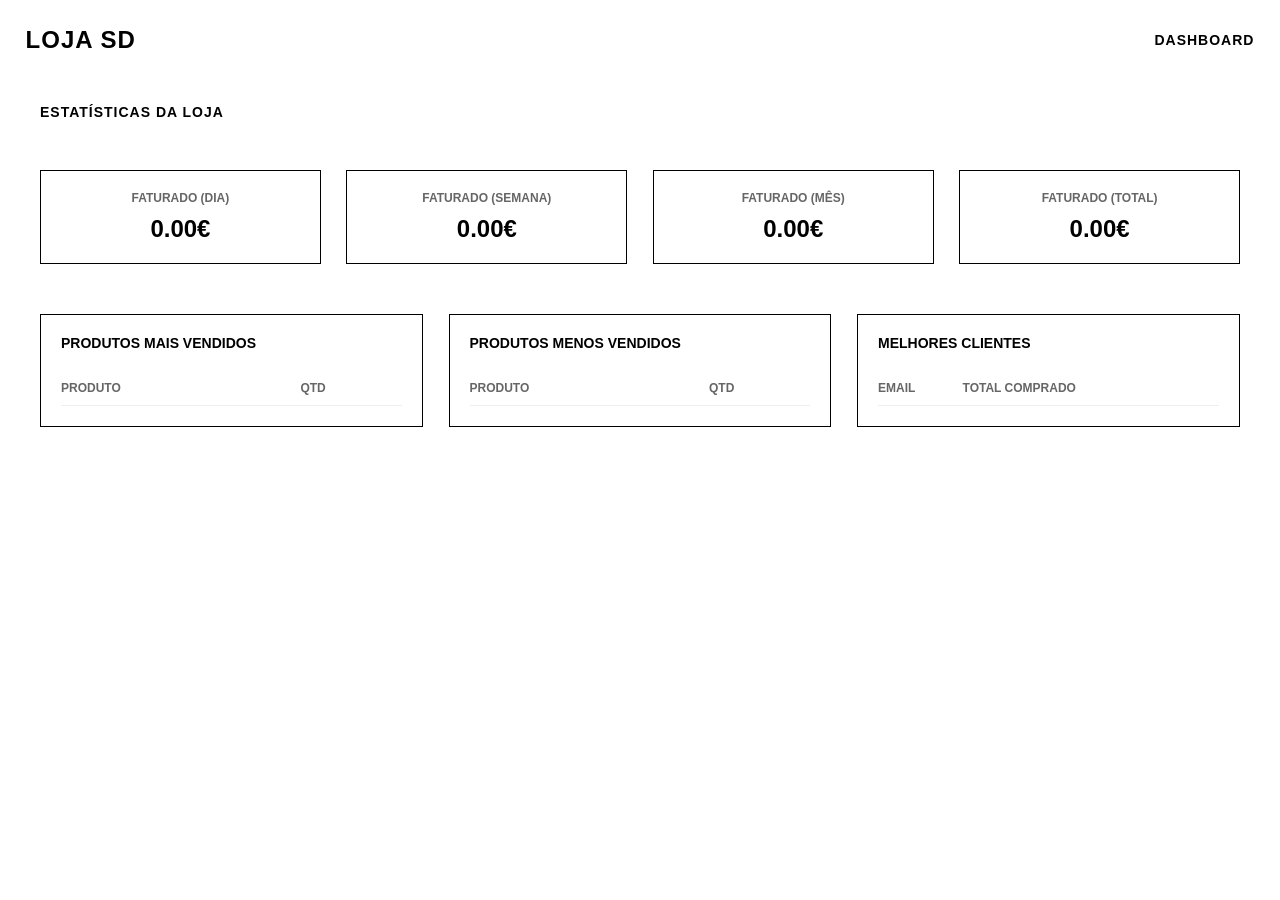
==== src/main/resources/static/dashboard.html @ 11ebfb99 "feat: adicionar categorias e estatísticas" ====
<!DOCTYPE html>
<html lang="pt">
<head>
    <meta charset="UTF-8">
    <meta name="viewport" content="width=device-width, initial-scale=1.0">
    <title>Estatísticas da Loja</title>
    <link rel="stylesheet" href="style.css">
    <style>
        .dashboard-container { max-width: 1200px; margin: 0 auto; }
        .dashboard-header { margin-bottom: 50px; text-transform: uppercase; letter-spacing: 1px; font-size: 14px; }
        .kpi-cards { display: flex; gap: 2vw; margin-bottom: 50px; }
        .kpi-card { border: 1px solid #000; padding: 20px; flex: 1; text-align: center; }
        .kpi-card h3 { margin: 0 0 10px 0; font-size: 12px; color: #666; text-transform: uppercase; }
        .kpi-card p { margin: 0; font-size: 24px; font-weight: bold; color: #000; }
        
        .tables-container { display: flex; gap: 2vw; flex-wrap: wrap; }
        .data-table-box { border: 1px solid #000; padding: 20px; flex: 1; min-width: 300px; }
        .data-table-box h3 { margin-top: 0; margin-bottom: 20px; font-size: 14px; text-transform: uppercase; }
        table { width: 100%; border-collapse: collapse; font-size: 12px; }
        th, td { text-align: left; padding: 10px 0; border-bottom: 1px solid #eee; }
        th { text-transform: uppercase; color: #666; }
    </style>
</head>
<body>
    <header>
        <a href="index.html" class="logo">LOJA SD</a>
        <div>Dashboard</div>
    </header>
    <div class="dashboard-container">
        <h1 class="dashboard-header">Estatísticas da Loja</h1>
        
        <div class="kpi-cards">
            <div class="kpi-card">
                <h3>Faturado (Dia)</h3>
                <p id="faturado-dia">0.00€</p>
            </div>
            <div class="kpi-card">
                <h3>Faturado (Semana)</h3>
                <p id="faturado-semana">0.00€</p>
            </div>
            <div class="kpi-card">
                <h3>Faturado (Mês)</h3>
                <p id="faturado-mes">0.00€</p>
            </div>
            <div class="kpi-card">
                <h3>Faturado (Total)</h3>
                <p id="faturado-total">0.00€</p>
            </div>
        </div>

        <div class="tables-container">
            <div class="data-table-box">
                <h3>Produtos Mais Vendidos</h3>
                <table>
                    <thead><tr><th>Produto</th><th>Qtd</th></tr></thead>
                    <tbody id="top-produtos-body"></tbody>
                </table>
            </div>

            <div class="data-table-box">
                <h3>Produtos Menos Vendidos</h3>
                <table>
                    <thead><tr><th>Produto</th><th>Qtd</th></tr></thead>
                    <tbody id="bottom-produtos-body"></tbody>
                </table>
            </div>

            <div class="data-table-box">
                <h3>Melhores Clientes</h3>
                <table>
                    <thead><tr><th>Email</th><th>Total Comprado</th></tr></thead>
                    <tbody id="top-clientes-body"></tbody>
                </table>
            </div>
        </div>
    </div>

    <script>
        async function loadEstatisticas() {
            try {
                const resposta = await fetch('/api/estatisticas');
                const stats = await resposta.json();

                document.getElementById('faturado-dia').innerText = stats.faturadoDia.toFixed(2) + '€';
                document.getElementById('faturado-semana').innerText = stats.faturadoSemana.toFixed(2) + '€';
                document.getElementById('faturado-mes').innerText = stats.faturadoMes.toFixed(2) + '€';
                document.getElementById('faturado-total').innerText = stats.faturadoTotal.toFixed(2) + '€';

                populateTable('top-produtos-body', stats.produtosMaisVendidos, ['nome', 'quantidade']);
                populateTable('bottom-produtos-body', stats.produtosMenosVendidos, ['nome', 'quantidade']);
                
                const tbodyClientes = document.getElementById('top-clientes-body');
                tbodyClientes.innerHTML = '';
                stats.melhoresClientes.forEach(c => {
                    tbodyClientes.innerHTML += `<tr><td>${c.email}</td><td>${c.totalComprado.toFixed(2)}€</td></tr>`;
                });

            } catch (err) {
                console.error("Erro ao carregar estatísticas", err);
            }
        }

        function populateTable(bodyId, data, keys) {
            const tbody = document.getElementById(bodyId);
            tbody.innerHTML = '';
            data.forEach(item => {
                const tr = document.createElement('tr');
                keys.forEach(k => {
                    const td = document.createElement('td');
                    td.innerText = item[k];
                    tr.appendChild(td);
                });
                tbody.appendChild(tr);
            });
        }

        loadEstatisticas();
    </script>
</body>
</html>
---- src/main/resources/static/style.css ----
* { margin: 0; padding: 0; box-sizing: border-box; font-family: 'Helvetica Neue', Helvetica, Arial, sans-serif; }
body { background-color: #ffffff; color: #000000; padding: 2vw; }
header { display: flex; justify-content: space-between; align-items: center; padding-bottom: 50px; font-size: 14px; text-transform: uppercase; font-weight: bold; letter-spacing: 1px; }
.logo { font-size: 24px; text-decoration: none; color: #000; }
.cart { cursor: pointer; }
.product-grid { display: grid; grid-template-columns: repeat(auto-fit, minmax(300px, 1fr)); gap: 2vw; }
.product { cursor: pointer; }
.product-image { width: 100%; aspect-ratio: 1 / 1; background-color: #f5f5f5; display: flex; align-items: center; justify-content: center; overflow: hidden; }
.product-image img { width: 70%; height: auto; object-fit: contain; transition: transform 0.3s ease; border-radius: 50%; }
.product:hover .product-image img { transform: scale(1.05); }
.product-info { display: flex; flex-direction: column; padding-top: 15px; font-size: 12px; text-transform: uppercase; }
.product-main-info { display: flex; justify-content: space-between; margin-bottom: 5px; }
.product-name { font-weight: bold; }
.product-price { color: #666; }
.product-stock { color: #888; font-size: 10px; }

/* Estilos para produto sem stock */
.product.out-of-stock {
    cursor: not-allowed;
    opacity: 0.6;
}

.product.out-of-stock .product-image {
    position: relative;
}

.product.out-of-stock .product-image::after {
    content: "X";
    position: absolute;
    top: 50%;
    left: 50%;
    transform: translate(-50%, -50%);
    font-size: 100px;
    color: rgba(255, 0, 0, 0.7);
    font-weight: bold;
    pointer-events: none; /* Garante que o clique passe para o elemento pai se necessário */
}

footer { margin-top: 100px; padding-bottom: 20px; text-align: center; font-size: 10px; text-transform: uppercase; color: #999; }
/* Estilos do Modal */
.modal {
    display: none;
    position: fixed;
    z-index: 1000;
    left: 0;
    top: 0;
    width: 100%;
    height: 100%;
    background-color: rgba(255, 255, 255, 0.95); /* Fundo quase branco opaco */
    backdrop-filter: blur(5px);
    animation: fadeIn 0.3s ease-out;
}

@keyframes fadeIn {
    from { opacity: 0; }
    to { opacity: 1; }
}

@keyframes slideUp {
    from { transform: translateY(20px); opacity: 0; }
    to { transform: translateY(0); opacity: 1; }
}

.modal-content, .product-modal-content {
    background-color: #fff;
    margin: 5% auto;
    padding: 30px;
    width: 800px;
    max-width: 95%;
    text-transform: uppercase;
    font-size: 12px;
    animation: slideUp 0.4s ease-out;
}

/* Estado de Sucesso */
.success-message {
    text-align: center;
    padding: 40px 0;
}

.success-icon {
    font-size: 60px;
    color: #2ecc71;
    margin-bottom: 20px;
}

.success-message h2 {
    margin-bottom: 10px;
}

.success-message p {
    color: #666;
    margin-bottom: 30px;
}


.modal-content {
    border: 1px solid #000;
    width: 400px;
}

.product-modal-content {
    margin-top: 10vh;
}

.product-details-container {
    display: flex;
    gap: 50px;
    align-items: center;
}

.product-details-image {
    flex: 1;
    display: flex;
    justify-content: center;
}

.product-details-image img {
    max-width: 100%;
    height: auto;
    border-radius: 50%;
}

.product-details-info {
    flex: 1;
}

.product-details-info h1 {
    font-size: 32px;
    margin-bottom: 10px;
    font-weight: bold;
}

.product-details-info p {
    font-size: 18px;
    margin-bottom: 20px;
}

.quantity-selector {
    margin-bottom: 30px;
}

.quantity-controls {
    display: flex;
    align-items: center;
    gap: 10px;
    margin-top: 10px;
}

.quantity-controls button {
    background: #000;
    color: #fff;
    border: none;
    width: 30px;
    height: 30px;
    cursor: pointer;
    font-size: 20px;
}

.quantity-controls input {
    width: 60px;
    text-align: center;
    border: 1px solid #000;
    padding: 5px;
    font-size: 16px;
}

/* Chrome, Safari, Edge, Opera */
input::-webkit-outer-spin-button,
input::-webkit-inner-spin-button {
  -webkit-appearance: none;
  margin: 0;
}

/* Firefox */
input[type=number] {
  -moz-appearance: textfield;
}

.close {
    color: #000;
    float: right;
    font-size: 28px;
    font-weight: bold;
    cursor: pointer;
    position: relative;
    z-index: 1001;
}

.cart-item {
    display: flex;
    justify-content: space-between;
    align-items: center;
    padding: 15px 0;
    border-bottom: 1px solid #eee;
}

.cart-item-info {
    display: flex;
    flex-direction: column;
    gap: 5px;
}

.cart-item-name {
    font-weight: bold;
}

.cart-item-price {
    color: #666;
    font-size: 10px;
}

.cart-item-actions {
    display: flex;
    flex-direction: column;
    align-items: flex-end;
    gap: 10px;
}

.cart-qty-controls {
    display: flex;
    align-items: center;
    gap: 8px;
}

.cart-qty-controls button {
    background: #000;
    color: #fff;
    border: none;
    width: 20px;
    height: 20px;
    cursor: pointer;
    font-size: 14px;
    display: flex;
    align-items: center;
    justify-content: center;
}

.cart-qty-controls span {
    font-size: 12px;
    min-width: 20px;
    text-align: center;
}

.remove-item {
    background: transparent;
    border: none;
    color: #ff4444;
    cursor: pointer;
    font-size: 9px;
    text-decoration: underline;
    padding: 0;
    text-transform: uppercase;
}

.remove-item:hover {
    color: #cc0000;
}

.cart-total {
    margin-top: 20px;
    text-align: right;
    font-weight: bold;
    font-size: 14px;
}

.checkout-button {
    width: 100%;
    margin-top: 20px;
    padding: 15px;
    background-color: #000;
    color: #fff;
    border: none;
    cursor: pointer;
    font-size: 14px;
    text-transform: uppercase;
    font-weight: bold;
    letter-spacing: 1px;
}

.checkout-button:hover {
    background-color: #333;
}
/* Categorias */
.category-section {
    margin-bottom: 50px;
}

.category-title {
    font-size: 20px;
    font-weight: bold;
    text-transform: uppercase;
    margin-bottom: 20px;
    border-bottom: 1px solid #eee;
    padding-bottom: 10px;
}
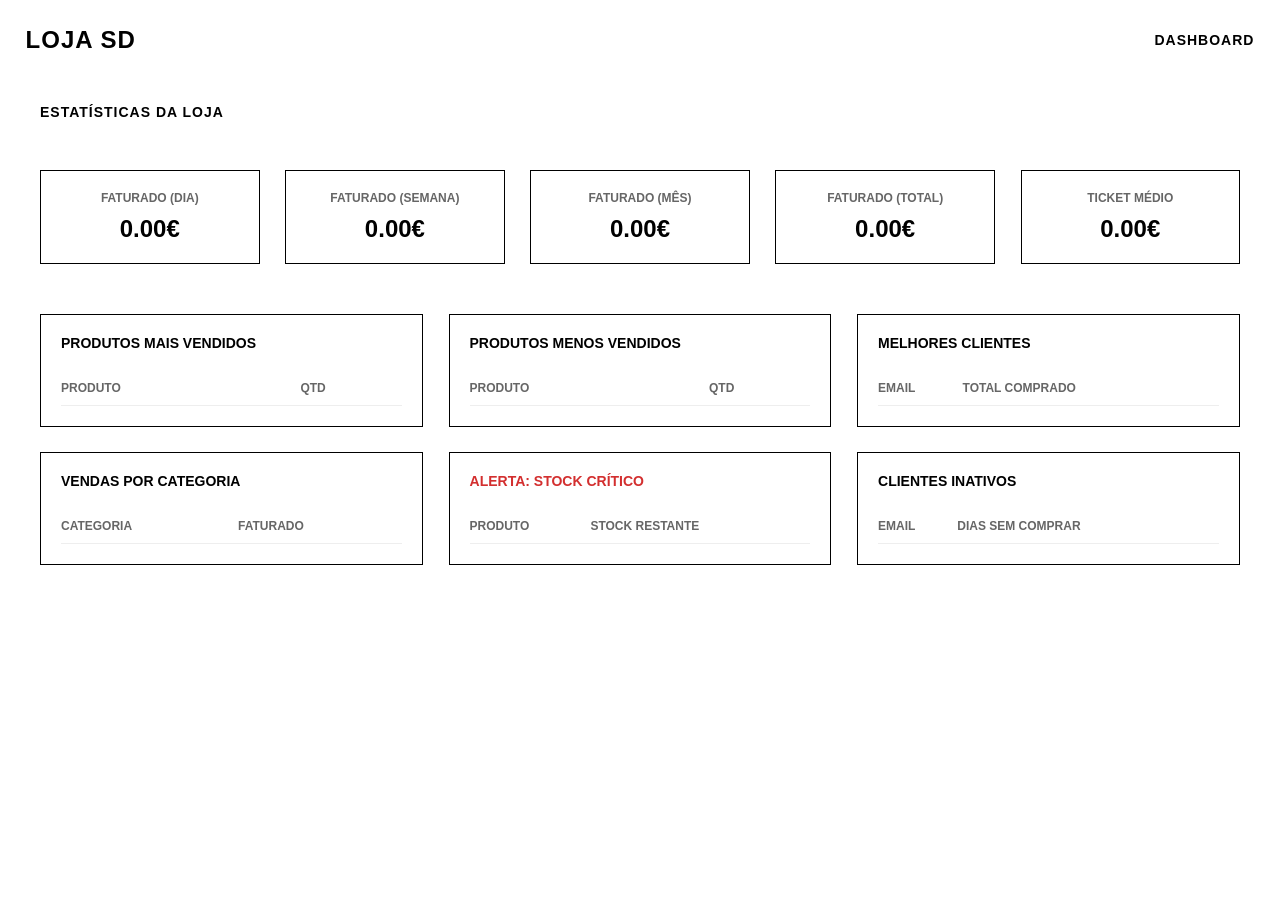
==== commit a99fad16: "feat: adicionar estatísticas ricas no backend e dashboard" ====
--- a/src/main/resources/static/dashboard.html
+++ b/src/main/resources/static/dashboard.html
@@ -46,6 +46,10 @@
                 <h3>Faturado (Total)</h3>
                 <p id="faturado-total">0.00€</p>
             </div>
+            <div class="kpi-card">
+                <h3>Ticket Médio</h3>
+                <p id="ticket-medio">0.00€</p>
+            </div>
         </div>
 
         <div class="tables-container">
@@ -72,6 +76,30 @@
                     <tbody id="top-clientes-body"></tbody>
                 </table>
             </div>
+
+            <div class="data-table-box">
+                <h3>Vendas por Categoria</h3>
+                <table>
+                    <thead><tr><th>Categoria</th><th>Faturado</th></tr></thead>
+                    <tbody id="vendas-categoria-body"></tbody>
+                </table>
+            </div>
+
+            <div class="data-table-box">
+                <h3 style="color: #d32f2f;">Alerta: Stock Crítico</h3>
+                <table>
+                    <thead><tr><th>Produto</th><th>Stock Restante</th></tr></thead>
+                    <tbody id="stock-critico-body"></tbody>
+                </table>
+            </div>
+
+            <div class="data-table-box">
+                <h3>Clientes Inativos</h3>
+                <table>
+                    <thead><tr><th>Email</th><th>Dias sem Comprar</th></tr></thead>
+                    <tbody id="clientes-inativos-body"></tbody>
+                </table>
+            </div>
         </div>
     </div>
 
@@ -85,6 +113,7 @@
                 document.getElementById('faturado-semana').innerText = stats.faturadoSemana.toFixed(2) + '€';
                 document.getElementById('faturado-mes').innerText = stats.faturadoMes.toFixed(2) + '€';
                 document.getElementById('faturado-total').innerText = stats.faturadoTotal.toFixed(2) + '€';
+                document.getElementById('ticket-medio').innerText = stats.ticketMedio.toFixed(2) + '€';
 
                 populateTable('top-produtos-body', stats.produtosMaisVendidos, ['nome', 'quantidade']);
                 populateTable('bottom-produtos-body', stats.produtosMenosVendidos, ['nome', 'quantidade']);
@@ -94,6 +123,15 @@
                 stats.melhoresClientes.forEach(c => {
                     tbodyClientes.innerHTML += `<tr><td>${c.email}</td><td>${c.totalComprado.toFixed(2)}€</td></tr>`;
                 });
+
+                const tbodyCategoria = document.getElementById('vendas-categoria-body');
+                tbodyCategoria.innerHTML = '';
+                stats.vendasPorCategoria.forEach(c => {
+                    tbodyCategoria.innerHTML += `<tr><td>${c.categoria}</td><td>${c.totalVendido.toFixed(2)}€</td></tr>`;
+                });
+
+                populateTable('stock-critico-body', stats.stockCritico, ['nome', 'stock']);
+                populateTable('clientes-inativos-body', stats.clientesInativos, ['email', 'diasInativo']);
 
             } catch (err) {
                 console.error("Erro ao carregar estatísticas", err);
